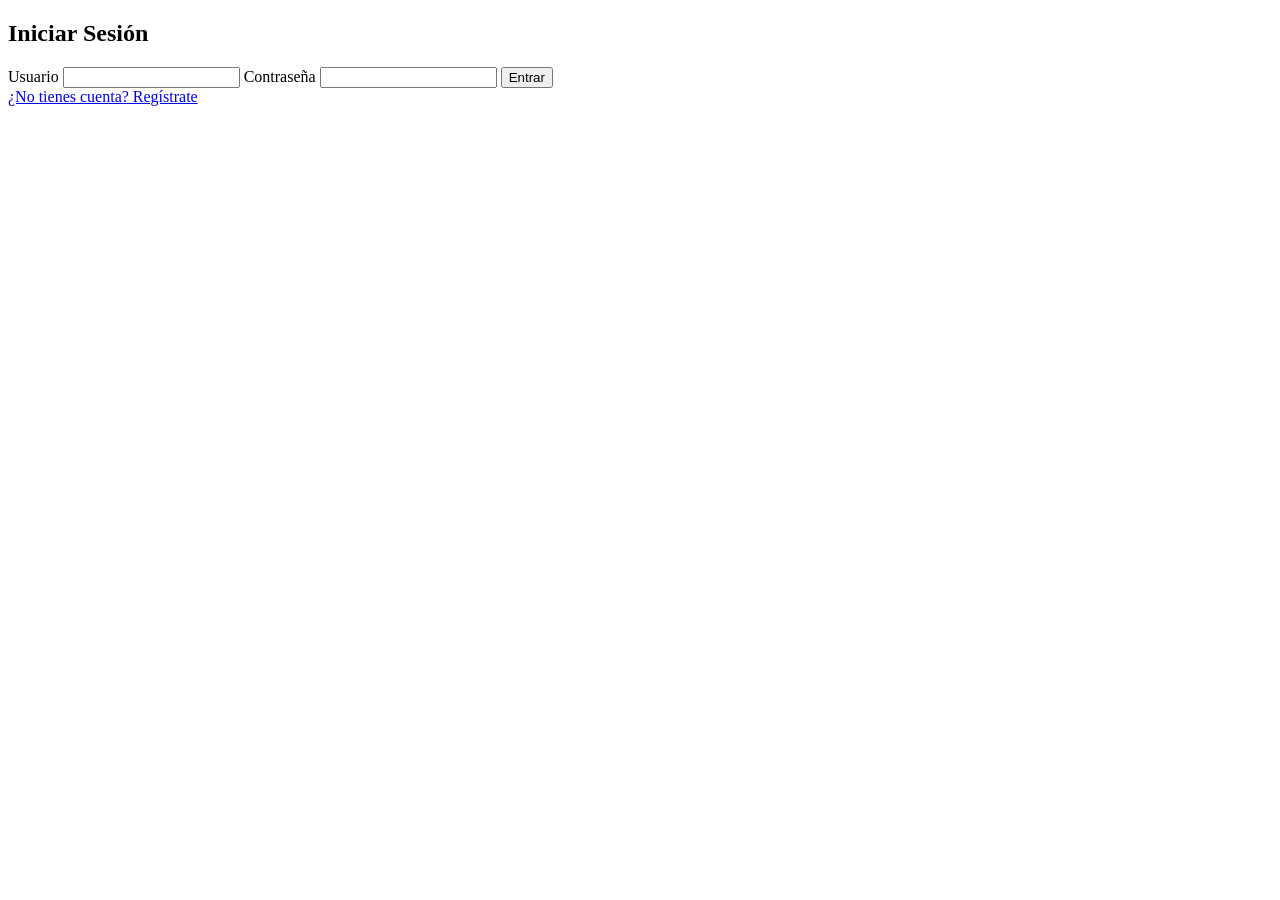
==== grupo3/src/main/resources/templates/login.html @ ff51fde3 "subido los cambios de usuario" ====
<!DOCTYPE html>
<html lang="es">
<head>
    <meta charset="UTF-8">
    <meta name="viewport" content="width=device-width, initial-scale=1.0">
    <title>Iniciar Sesión</title>
    <link rel="stylesheet" href="/css/login.css">
</head>
<body>
    <div class="login-container">
        <h2>Iniciar Sesión</h2>
        <form action="/actionLogin" method="post">
            <label for="username">Usuario</label>
            <input type="text" id="user" name="user" required>

            <label for="password">Contraseña</label>
            <input type="password" id="password" name="password" required>

            <button type="submit">Entrar</button>
        </form>
        <a class="register-link" href="/register">¿No tienes cuenta? Regístrate</a>
    </div>
</body>
</html>
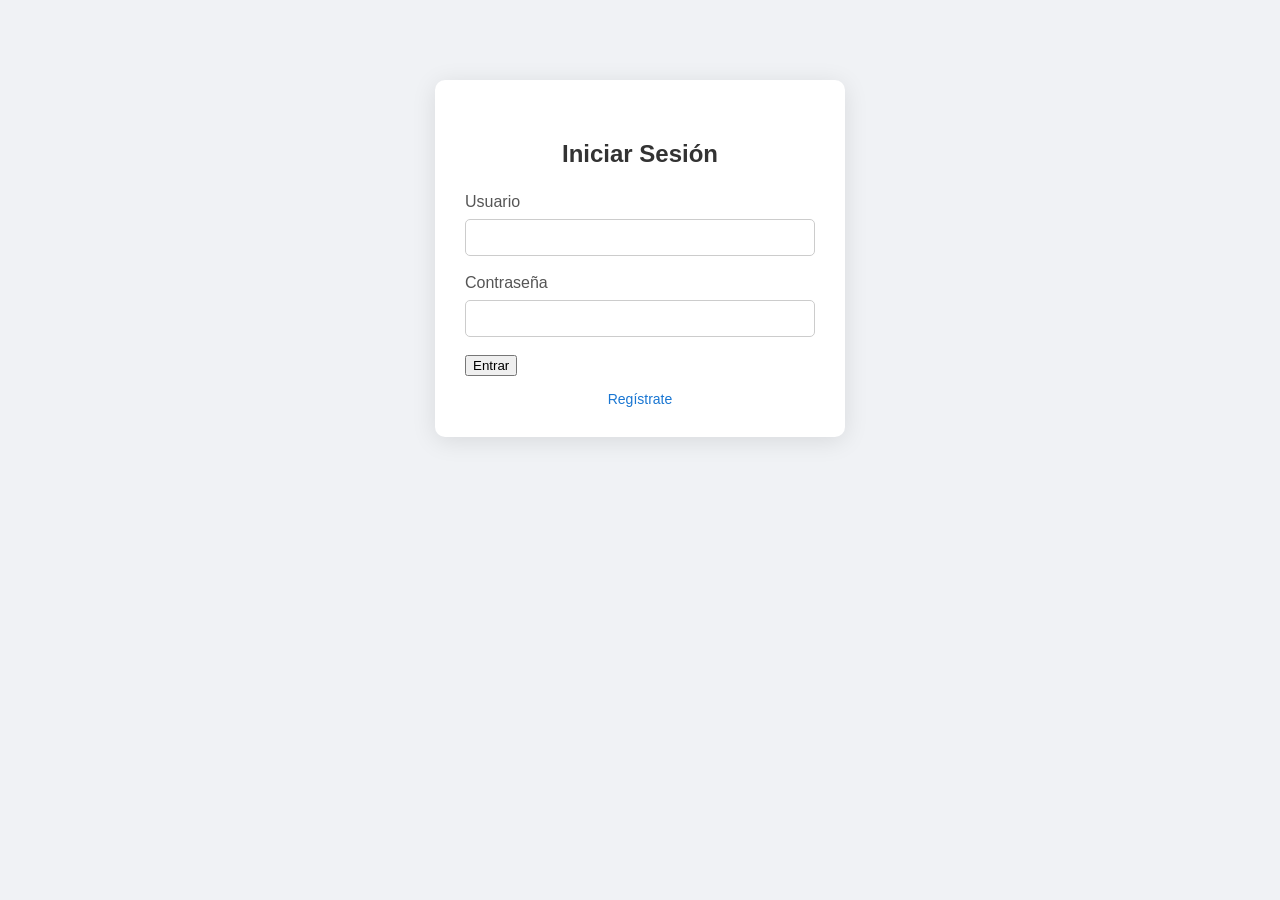
==== commit 9de254dc: "api personas y seguridad" ====
--- a/grupo3/src/main/resources/templates/login.html
+++ b/grupo3/src/main/resources/templates/login.html
@@ -4,21 +4,22 @@
     <meta charset="UTF-8">
     <meta name="viewport" content="width=device-width, initial-scale=1.0">
     <title>Iniciar Sesión</title>
-    <link rel="stylesheet" href="/css/login.css">
+    <link rel="stylesheet" href="../static/css/login.css">
+    <script src="../static/js/jquery-3.7.1.min.js"></script>
+    <script src="../static/js/login.js"></script>
 </head>
 <body>
     <div class="login-container">
         <h2>Iniciar Sesión</h2>
-        <form action="/actionLogin" method="post">
+        <form>
             <label for="username">Usuario</label>
-            <input type="text" id="user" name="user" required>
+            <input type="text" id="usuario" name="usuario" >
 
             <label for="password">Contraseña</label>
-            <input type="password" id="password" name="password" required>
-
-            <button type="submit">Entrar</button>
+            <input type="password" id="contrasena" name="contrasena" >
+            <input type="button" id="entrar" value="Entrar"></button>
         </form>
-        <a class="register-link" href="/register">¿No tienes cuenta? Regístrate</a>
+        <a class="register-link" href="/register"> Regístrate</a>
     </div>
 </body>
 </html>
--- a/grupo3/src/main/resources/static/css/login.css
+++ b/grupo3/src/main/resources/static/css/login.css
@@ -0,0 +1,56 @@
+body {
+    background: #f0f2f5;
+    font-family: Arial, sans-serif;
+}
+.login-container {
+    width: 350px;
+    margin: 80px auto;
+    padding: 40px 30px 30px 30px;
+    background: #fff;
+    border-radius: 10px;
+    box-shadow: 0 4px 24px rgba(0,0,0,0.10);
+}
+.login-container h2 {
+    text-align: center;
+    margin-bottom: 25px;
+    color: #333;
+}
+.login-container label {
+    display: block;
+    margin-bottom: 8px;
+    color: #555;
+}
+.login-container input[type="text"],
+.login-container input[type="password"] {
+    width: 100%;
+    padding: 10px;
+    margin-bottom: 18px;
+    border: 1px solid #ccc;
+    border-radius: 5px;
+    box-sizing: border-box;
+}
+.login-container button {
+    width: 100%;
+    padding: 10px;
+    background: #1976d2;
+    color: #fff;
+    border: none;
+    border-radius: 5px;
+    font-size: 16px;
+    cursor: pointer;
+    transition: background 0.2s;
+}
+.login-container button:hover {
+    background: #1565c0;
+}
+.login-container .register-link {
+    display: block;
+    text-align: center;
+    margin-top: 15px;
+    color: #1976d2;
+    text-decoration: none;
+    font-size: 14px;
+}
+.login-container .register-link:hover {
+    text-decoration: underline;
+}
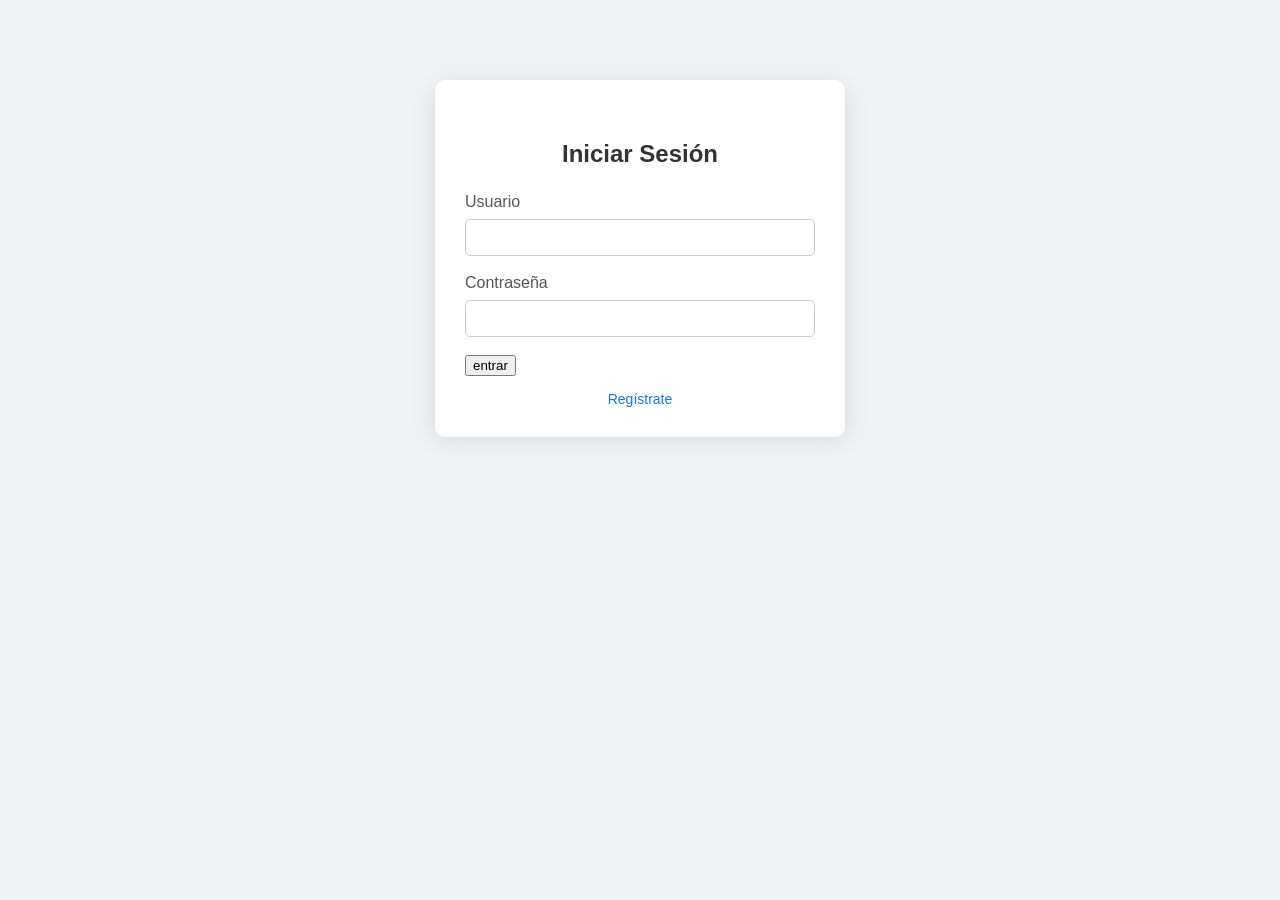
==== commit bd9e2e16: "obtencion de token desde JS tras superar tema de cors" ====
--- a/grupo3/src/main/resources/templates/login.html
+++ b/grupo3/src/main/resources/templates/login.html
@@ -17,7 +17,7 @@
 
             <label for="password">Contraseña</label>
             <input type="password" id="contrasena" name="contrasena" >
-            <input type="button" id="entrar" value="Entrar"></button>
+            <input type="button" id="entrar" value="entrar"></button>
         </form>
         <a class="register-link" href="/register"> Regístrate</a>
     </div>
